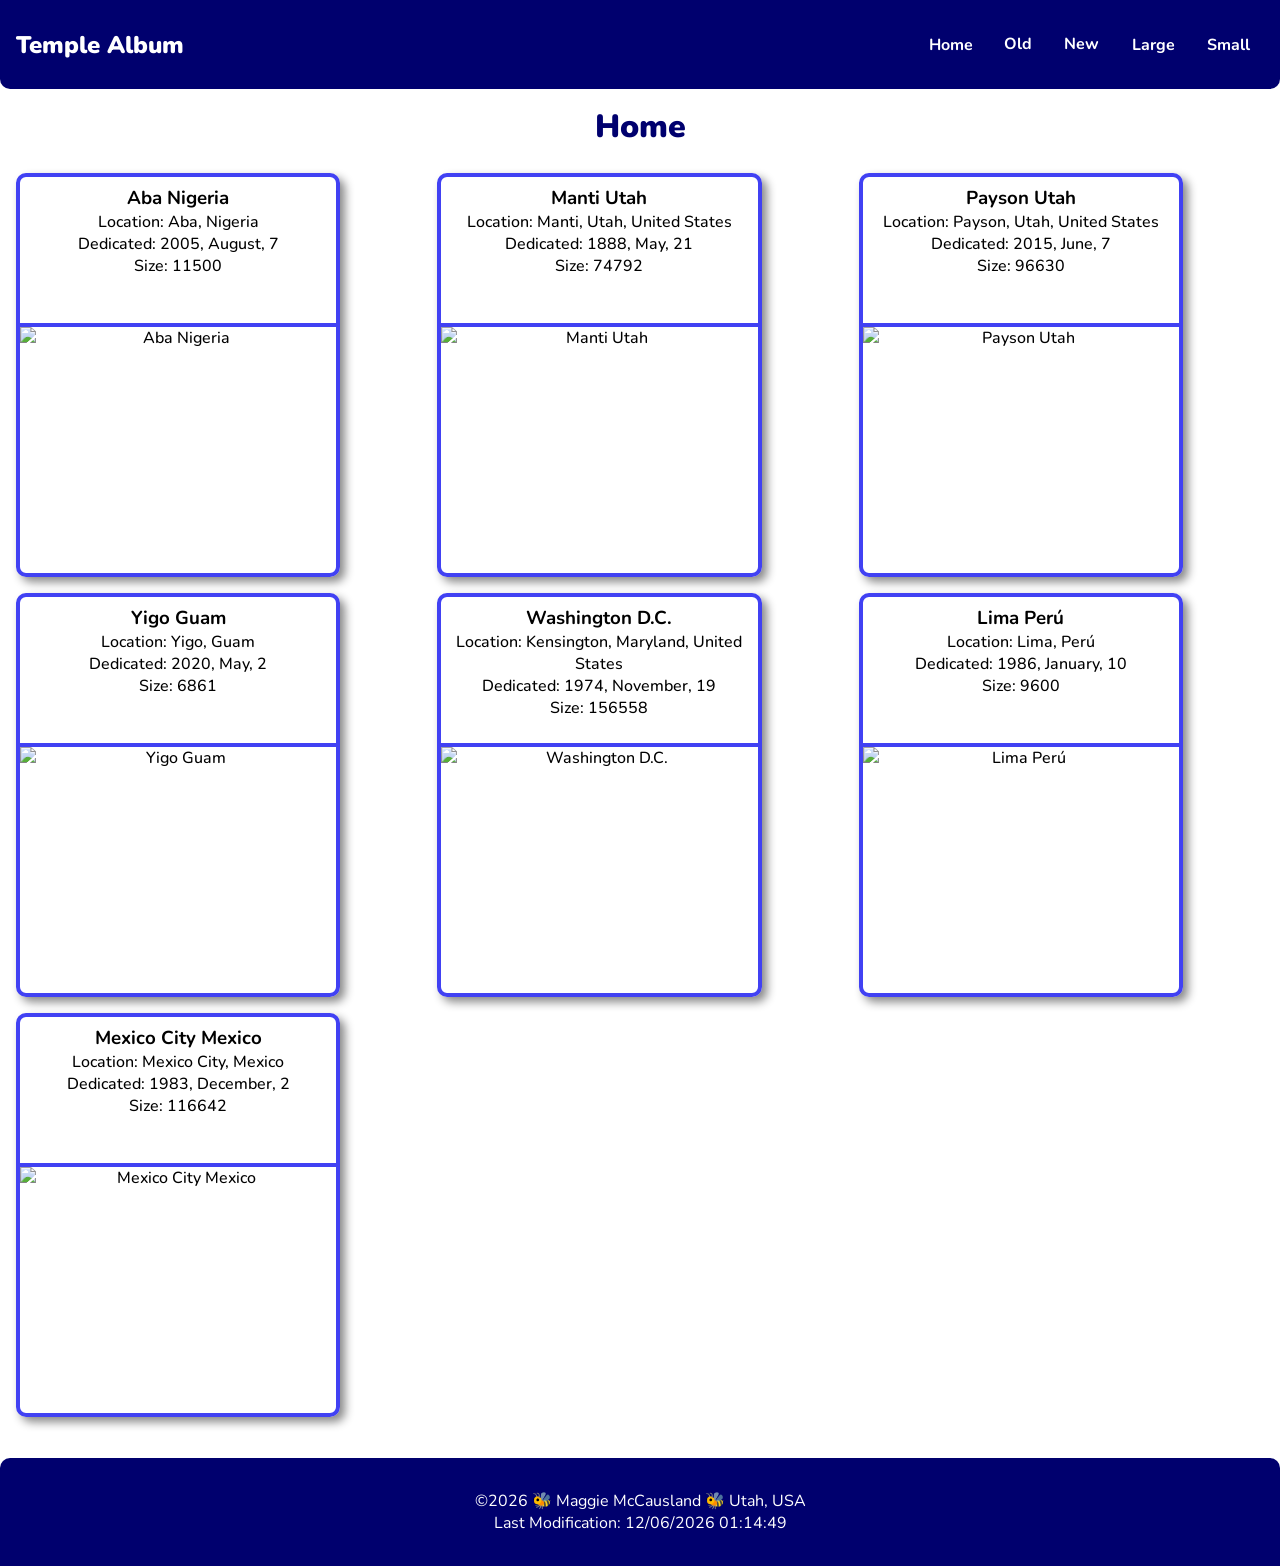
==== filtered-temples.html @ a31b3b47 "created files for W05 enhancement project, adjusted html and css, displaying lazy load images with j" ====
<!DOCTYPE html>
<html lang="en">

<head>
    <meta charset="UTF-8">
    <meta name="viewport" content="width=device-width, initial-scale=1.0">
    <title>Temple Album</title>
    <meta name="description" content="WDD 131 - temple picture album page with user interaction">
    <meta name="author" content="Maggie McCausland">
    <link rel="stylesheet" href="styles/filtered-temples.css">
    <link rel="stylesheet" href="styles/filtered-temples-large.css">
    <script src="scripts/filtered-temples.js" defer></script>
    <script src="scripts/getdates.js" defer></script>

    <link rel="preconnect" href="https://fonts.googleapis.com">
    <link rel="preconnect" href="https://fonts.gstatic.com" crossorigin>
    <link href="https://fonts.googleapis.com/css2?family=Nunito:ital,wght@0,200..1000;1,200..1000&display=swap"
        rel="stylesheet">
</head>

<body>

    <header>
        <h2>Temple Album</h2>
        <button type="button" id="menu" aria-label="navigation menu"></button>
        <nav>
            <ul id="nav-list">
                <li><a href="temples.html">Home</a></li>
                <li><a href="#">Old</a></li>
                <li><a href="#">New</a></li>
                <li><a href="#">Large</a></li>
                <li><a href="#">Small</a></li>
            </ul>
        </nav>
    </header>

    <main>
        <h1>Home</h1>
        <div class="temple-grid"></div>
    </main>

    <footer>
        <p>©<span id="currentYear"></span> 🐝 Maggie McCausland 🐝 Utah, USA</p>
        <p id="lastModified"></p>
    </footer>

</body>

</html>
---- styles/filtered-temples.css ----
:root {
  --primary-color: rgb(0, 0, 110);
  --second-color: rgb(65, 65, 243);
  --font-color: #fff;
  --font-size: 2rem;
  --margin: auto;
  --border-radius: 10px;
}

* {
  margin: 0;
  padding: 0;
  box-sizing: border-box;
}

body {
  width: 100%;
  font-family: "Nunito", sans-serif;
  max-width: 1400px;
  margin: auto;
}

header,
main,
footer {
  padding: 1rem;
}

h1,
h2 {
  font-weight: 900;
  font-size: 1.5rem;
}

header {
  color: var(--font-color);
  background-color: var(--primary-color);
  border-radius: 0px 0px 10px 10px;

  display: grid;
  grid-gap: 1rem;
}

#menu {
  position: absolute;
  top: 15px;
  right: 20px;
  color: var(--font-color);
  background-color: var(--primary-color);
  border: 0;
}

#menu::before {
  content: "\2630";
  cursor: pointer;
  font-size: var(--font-size);
}

#menu.open::before {
  content: "x";
  font-size: var(--font-size);
}

nav ul {
  margin: var(--margin);
  list-style: none;

  display: flex;
  flex-direction: column;
}

nav a {
  display: none;
  color: var(--font-color);
  font-weight: 700;
  text-decoration: none;
  text-align: center;
  padding: 2%;
  font-size: 1.5rem;
}

nav ul li:hover {
  background-color: var(--second-color);
  border-radius: 10px;
}

.open a {
  display: block;
}

.open li:first-child {
  border-top: 3px solid var(--second-color);
}

main h1 {
  text-align: center;
  font-size: var(--font-size);
  margin-bottom: 1rem;
  color: var(--primary-color);
}

.temple-grid {
  width: 100%;
  display: grid;
  grid-template-columns: 1fr;
  gap: 1rem;
  text-align: center;
  margin: 2% auto;
}

.temple-grid section {
  width: 80%;
  max-width: 350px;
  font-weight: 500;
  border: 4px solid var(--second-color);
  border-radius: var(--border-radius);
  margin: 0;
  /* padding: .5rem; */
  box-shadow: 5px 5px 10px #888888;
}

.card-info {
  margin: 0.5rem 0;
  min-height: 130px;
}

.temple-grid img {
  height: 250px;
  width: 100%;
  display: block;
  object-fit: cover;
  max-width: 400px;
  /* border-radius: 0px 0px 8px 8px; */
  /* padding: 0; */
  /* margin: 0; */
  border-top: 4px solid var(--second-color);
}

footer {
  text-align: center;
  background-color: var(--primary-color);
  border-radius: 10px 10px 0 0;
  color: var(--font-color);
  padding: 2rem;
}
---- styles/filtered-temples-large.css ----
@media screen and (min-width: 590px) {
  .temple-grid {
    grid-template-columns: 1fr 1fr;
  }
}



@media screen and (min-width: 900px) {
  header {
    display: flex;
    align-items: center;
    justify-content: space-between;
  }

  #menu {
    display: none;
  }

  nav ul {
    display: flex;
    flex-direction: row;
    justify-content: flex-end;
    width: 100%;
  }

  nav a {
    flex: 1 1 100%;
    margin: 1rem;
    display: block;
    font-size: 1rem;
  }

  .open li:first-child {
    border-top: none;
}

  .temple-grid {
    grid-template-columns: 1fr 1fr 1fr;
  }
}
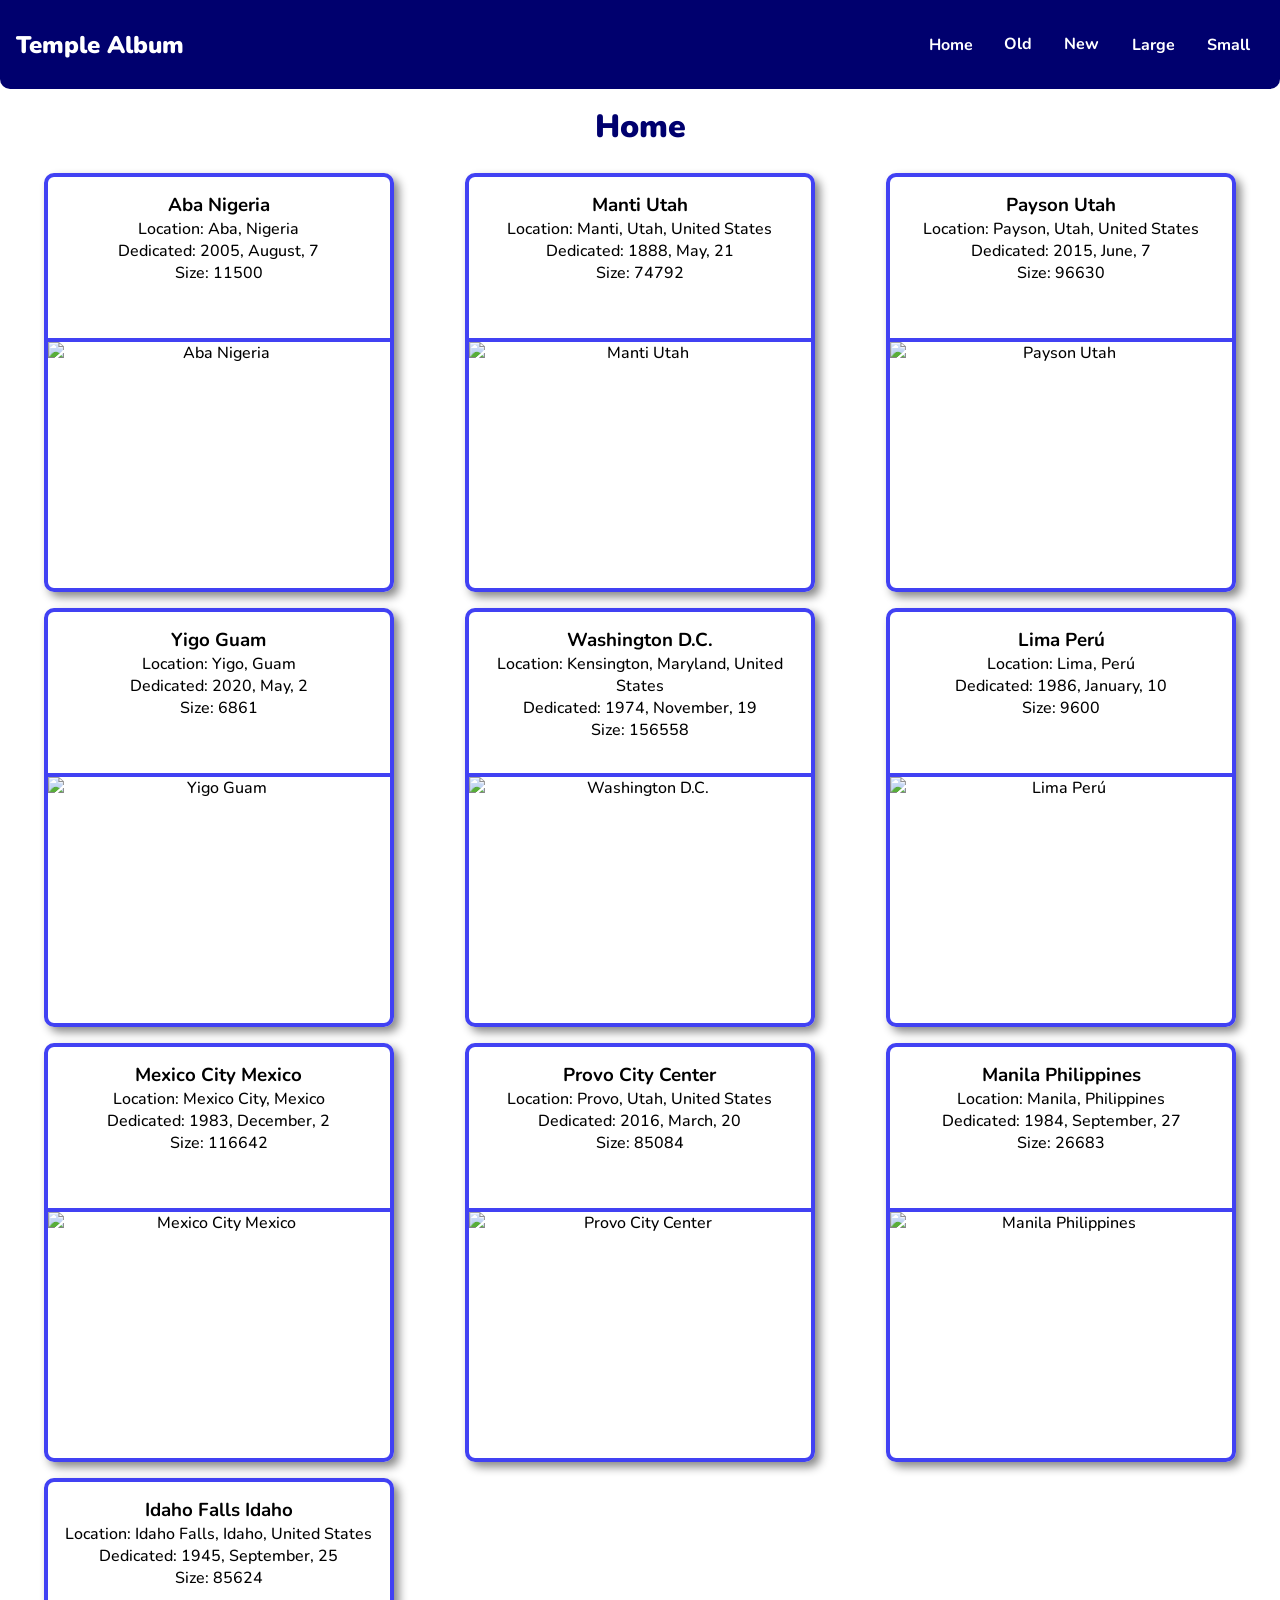
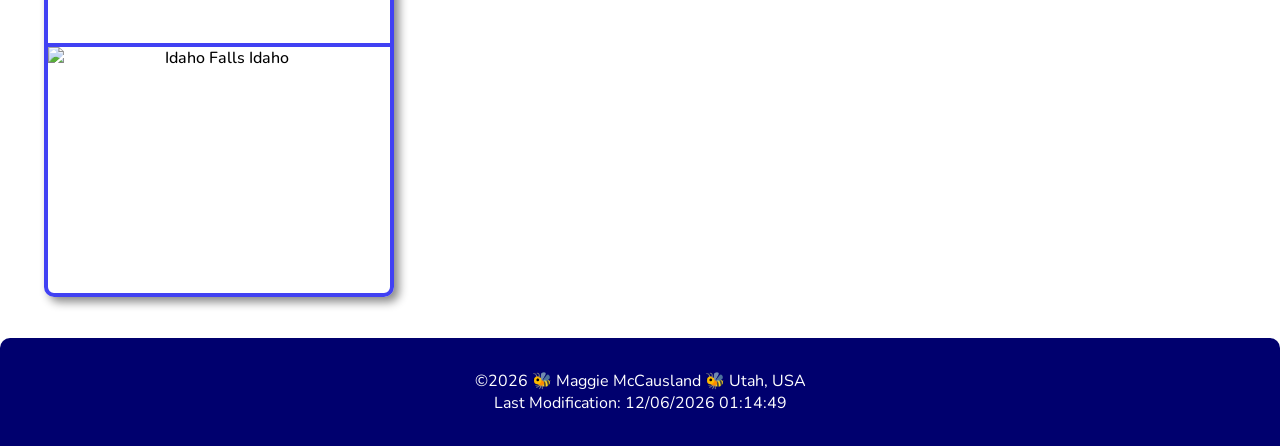
==== commit 57bc5725: "added 3 temple objects and created click events for nav" ====
--- a/filtered-temples.html
+++ b/filtered-temples.html
@@ -25,11 +25,11 @@
         <button type="button" id="menu" aria-label="navigation menu"></button>
         <nav>
             <ul id="nav-list">
-                <li><a href="temples.html">Home</a></li>
-                <li><a href="#">Old</a></li>
-                <li><a href="#">New</a></li>
-                <li><a href="#">Large</a></li>
-                <li><a href="#">Small</a></li>
+                <li><a href="filtered-temples.html" id="home">Home</a></li>
+                <li><a href="#" id="old">Old</a></li>
+                <li><a href="#" id="new">New</a></li>
+                <li><a href="#" id="large">Large</a></li>
+                <li><a href="#" id="small">Small</a></li>
             </ul>
         </nav>
     </header>
--- a/styles/filtered-temples.css
+++ b/styles/filtered-temples.css
@@ -109,19 +109,20 @@
 }
 
 .temple-grid section {
-  width: 80%;
+  width: 100%;
   max-width: 350px;
   font-weight: 500;
   border: 4px solid var(--second-color);
   border-radius: var(--border-radius);
-  margin: 0;
-  /* padding: .5rem; */
+  margin: auto;
   box-shadow: 5px 5px 10px #888888;
+  height: 100%;
 }
 
 .card-info {
   margin: 0.5rem 0;
-  min-height: 130px;
+  padding: 2%;
+  min-height: 145px;
 }
 
 .temple-grid img {
@@ -130,9 +131,6 @@
   display: block;
   object-fit: cover;
   max-width: 400px;
-  /* border-radius: 0px 0px 8px 8px; */
-  /* padding: 0; */
-  /* margin: 0; */
   border-top: 4px solid var(--second-color);
 }
 
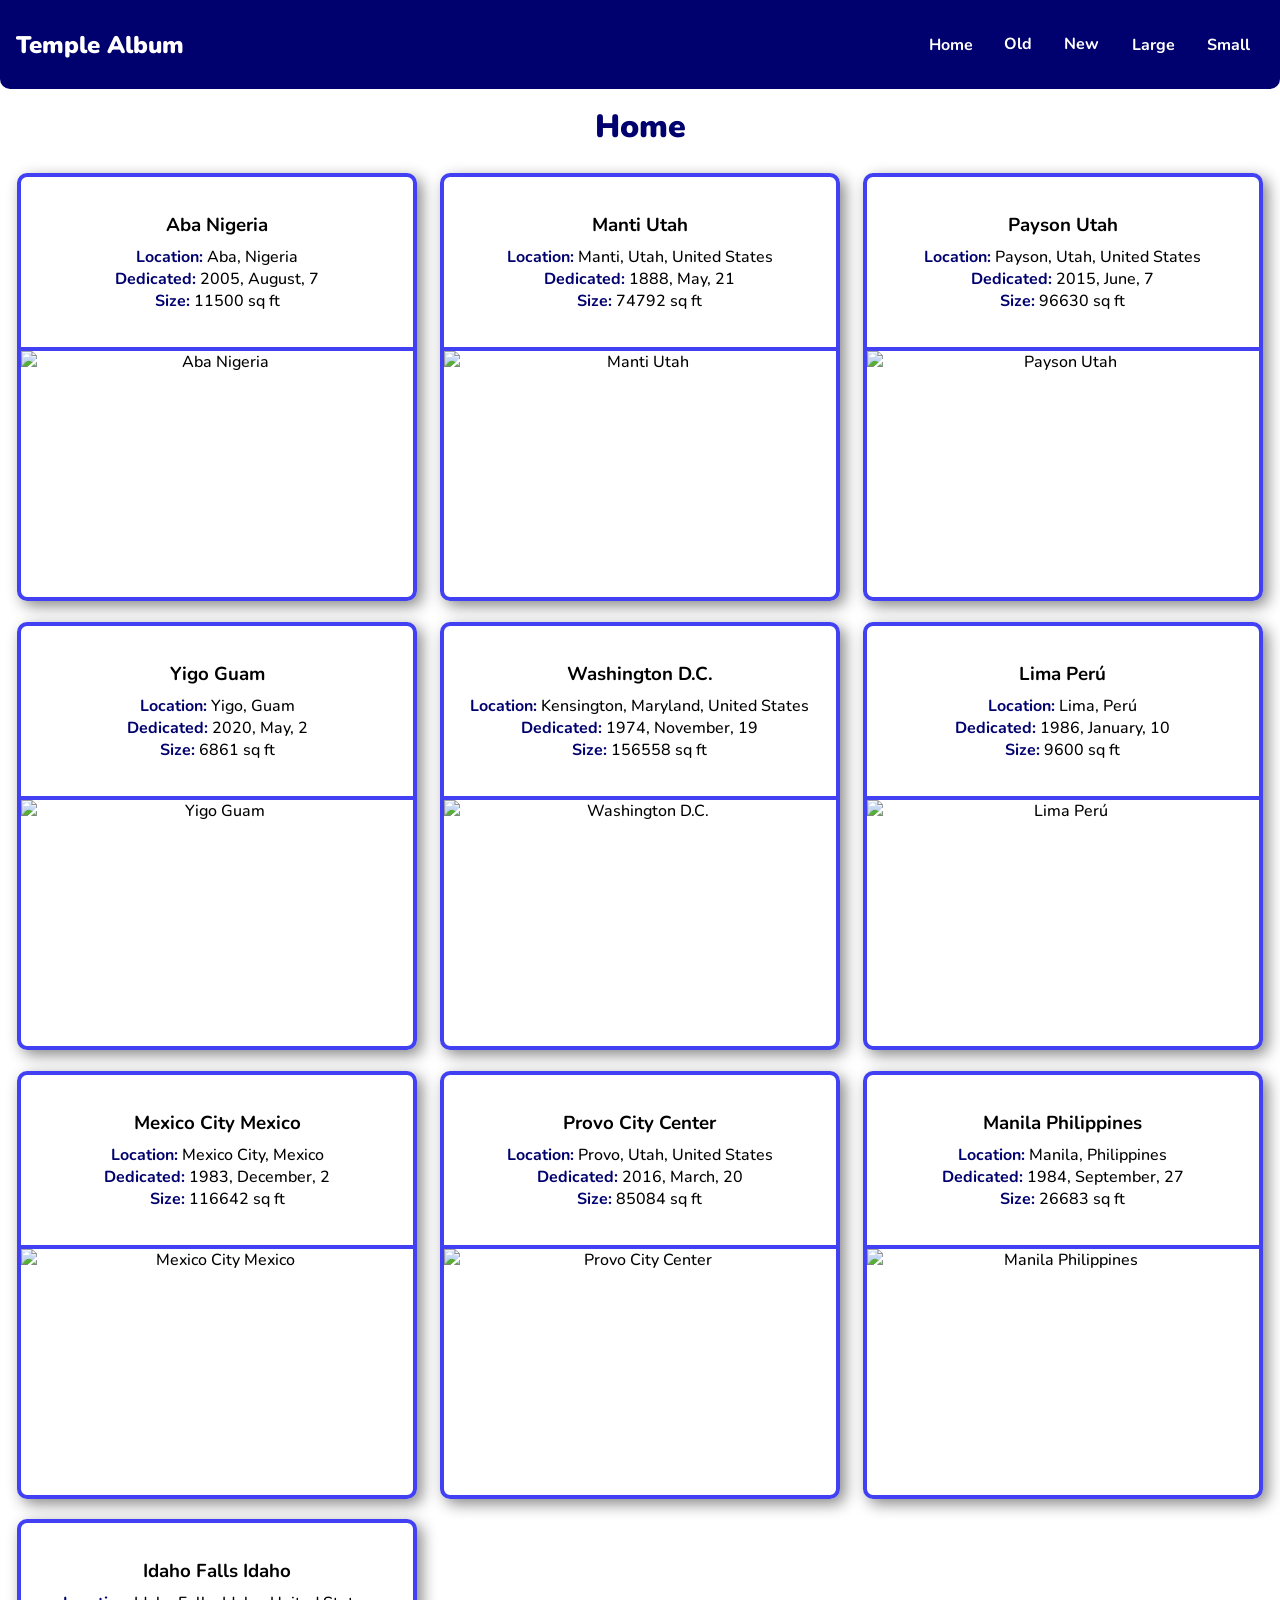
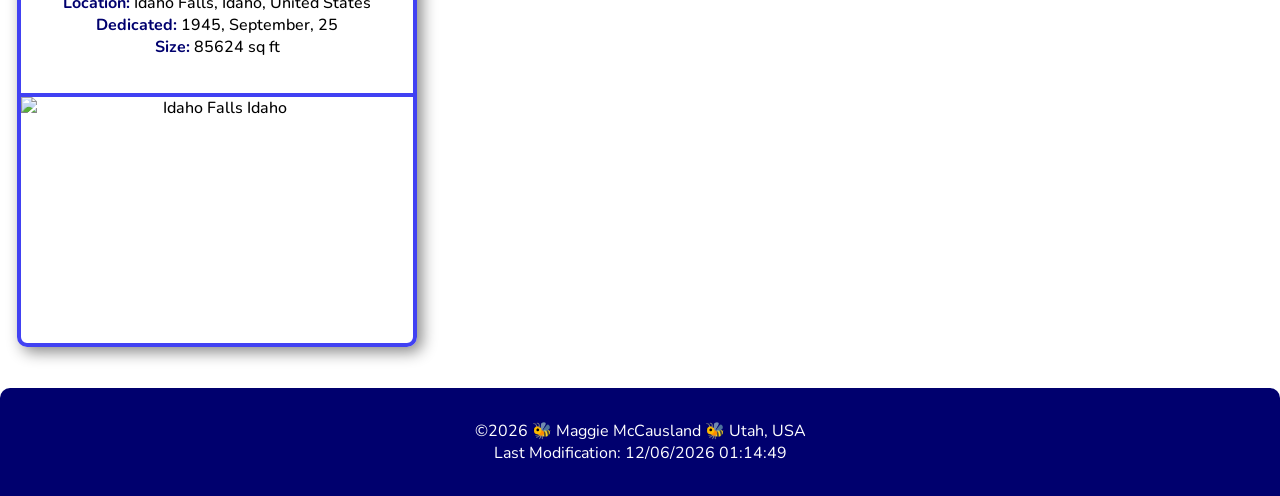
==== commit 689039bd: "minor css adjustments" ====
--- a/filtered-temples.html
+++ b/filtered-temples.html
@@ -25,7 +25,7 @@
         <button type="button" id="menu" aria-label="navigation menu"></button>
         <nav>
             <ul id="nav-list">
-                <li><a href="filtered-temples.html" id="home">Home</a></li>
+                <li><a href="#" id="home">Home</a></li>
                 <li><a href="#" id="old">Old</a></li>
                 <li><a href="#" id="new">New</a></li>
                 <li><a href="#" id="large">Large</a></li>
@@ -35,7 +35,7 @@
     </header>
 
     <main>
-        <h1>Home</h1>
+        <h1 id="page-title">Home</h1>
         <div class="temple-grid"></div>
     </main>
 
--- a/styles/filtered-temples.css
+++ b/styles/filtered-temples.css
@@ -92,6 +92,10 @@
   border-top: 3px solid var(--second-color);
 }
 
+main {
+  min-height: 83vh;
+}
+
 main h1 {
   text-align: center;
   font-size: var(--font-size);
@@ -103,26 +107,36 @@
   width: 100%;
   display: grid;
   grid-template-columns: 1fr;
-  gap: 1rem;
+  gap: 1.3rem;
   text-align: center;
   margin: 2% auto;
 }
 
 .temple-grid section {
   width: 100%;
-  max-width: 350px;
+  max-width: 400px;
   font-weight: 500;
   border: 4px solid var(--second-color);
   border-radius: var(--border-radius);
   margin: auto;
-  box-shadow: 5px 5px 10px #888888;
+  box-shadow: 5px 5px 15px #888888;
   height: 100%;
 }
 
 .card-info {
-  margin: 0.5rem 0;
   padding: 2%;
-  min-height: 145px;
+  min-height: 170px;
+  align-content: center;
+
+}
+
+.card-info h3 {
+  padding-bottom: .5rem;
+}
+
+.card-info span {
+  color: var(--primary-color);
+  font-weight: bold;
 }
 
 .temple-grid img {
